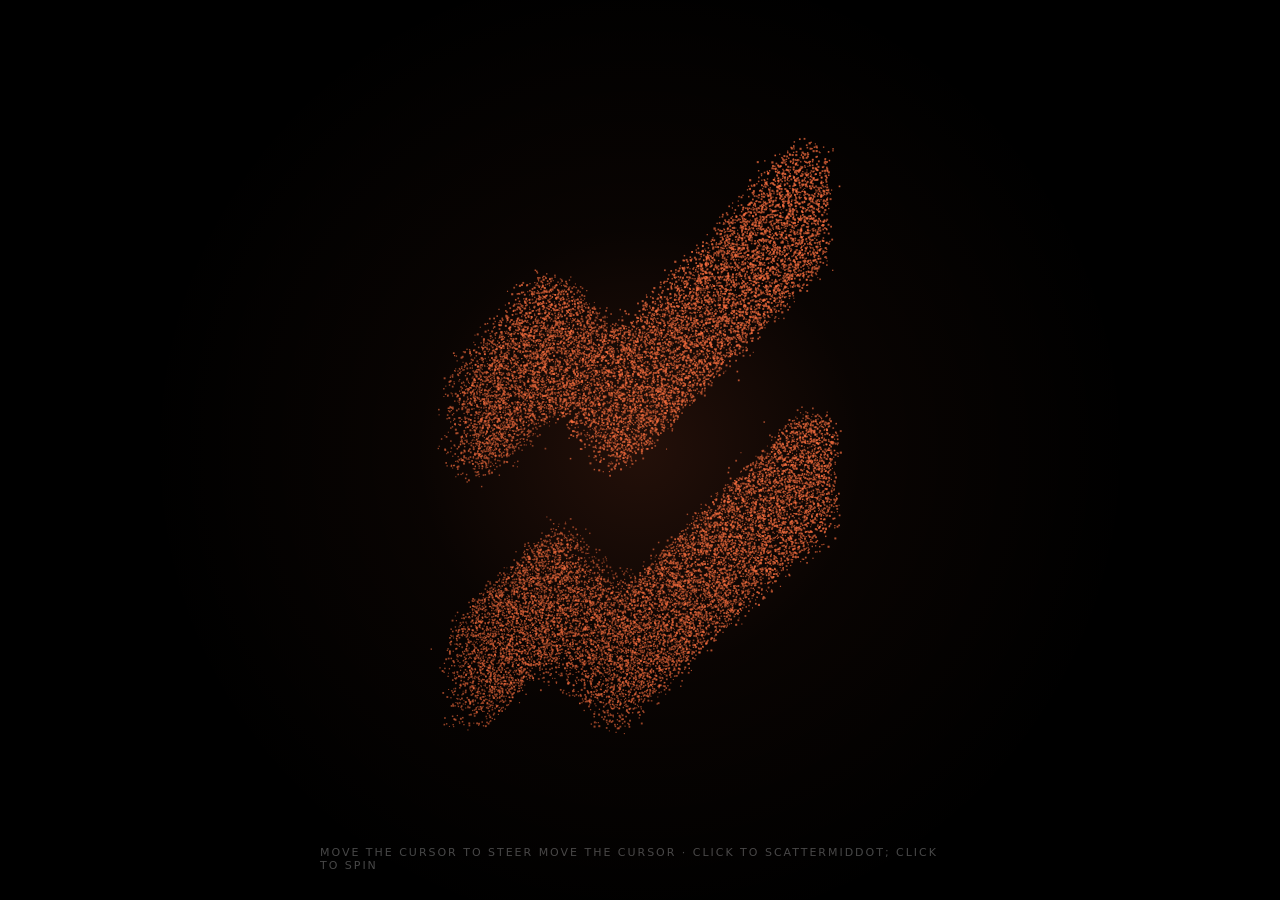
==== index.html @ d8baff83 "3D particle mark: rotating point cloud of the Uprising sign Canvas 2D, no dependencies. Logo paths a" ====
<!doctype html>
<html lang="en">
<head>
  <meta charset="utf-8" />
  <meta name="viewport" content="width=device-width, initial-scale=1" />
  <title>Uprising — Particle Mark</title>
  <meta name="description" content="Interactive particle rendering of the Uprising mark. Canvas 2D, no dependencies." />
  <link rel="icon" href="logo.svg" type="image/svg+xml" />
  <link rel="stylesheet" href="style.css" />
</head>
<body>
  <main class="stage">
    <canvas id="scene" aria-label="Animated particle rendering of the Uprising mark"></canvas>
    <p class="hint">move the cursor to steer move the cursor &middot; click to scattermiddot; click to spin</p>
  </main>
  <script src="particles.js"></script>
</body>
</html>
---- style.css ----
:root {
  --bg: #000000;
  --brand: #FE7241;
  --hint: rgba(255, 255, 255, 0.28);
}

* { box-sizing: border-box; }

html, body {
  height: 100%;
  margin: 0;
}

/* iOS/Android browser chrome changes the viewport height mid-scroll — dvh follows it. */
@supports (height: 100dvh) {
  html, body { height: 100dvh; }
}

body {
  background: var(--bg);
  color: #fff;
  font-family: ui-sans-serif, system-ui, -apple-system, "Segoe UI", Roboto, Helvetica, Arial, sans-serif;
  overflow: hidden;
}

.stage {
  position: relative;
  width: 100%;
  height: 100%;
  display: block;
}

#scene {
  display: block;
  width: 100%;
  height: 100%;
  cursor: crosshair;
  touch-action: none;
}

.hint {
  position: absolute;
  left: 50%;
  bottom: calc(28px + env(safe-area-inset-bottom, 0px));
  transform: translateX(-50%);
  margin: 0;
  font-size: 11px;
  letter-spacing: 0.18em;
  text-transform: uppercase;
  color: var(--hint);
  pointer-events: none;
  user-select: none;
}

@media (max-width: 640px) {
  .hint { bottom: 18px; font-size: 10px; }
}

@media (prefers-reduced-motion: reduce) {
  .hint { display: none; }
}
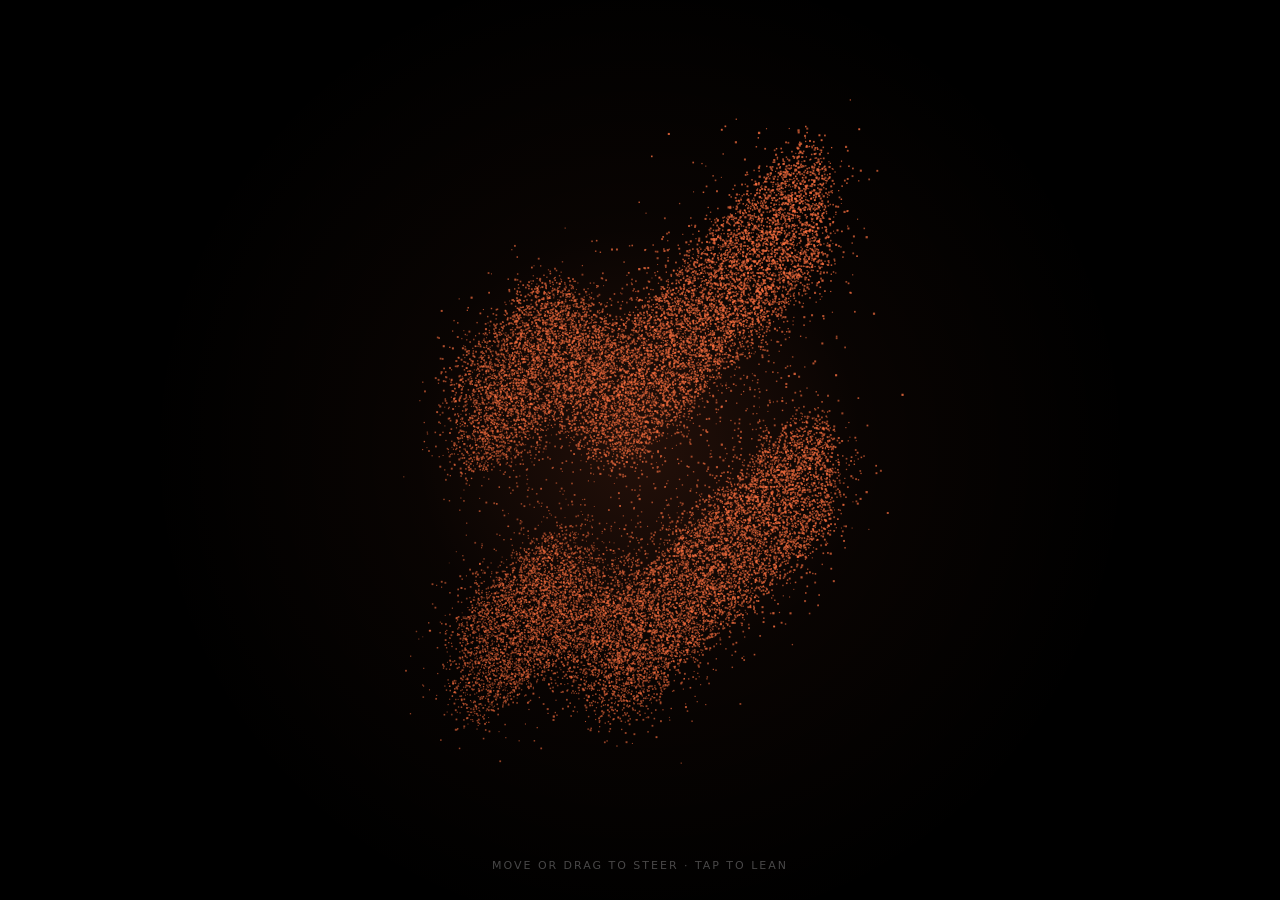
==== commit 25e5a1e5: "Fix mangled hint line Co-Authored-By: Claude Opus 5 <noreply@anthropic.com> Claude-Session: https://" ====
--- a/index.html
+++ b/index.html
@@ -11,7 +11,7 @@
 <body>
   <main class="stage">
     <canvas id="scene" aria-label="Animated particle rendering of the Uprising mark"></canvas>
-    <p class="hint">move the cursor to steer move the cursor &middot; click to scattermiddot; click to spin</p>
+    <p class="hint">move or drag to steer &middot; tap to lean</p>
   </main>
   <script src="particles.js"></script>
 </body>
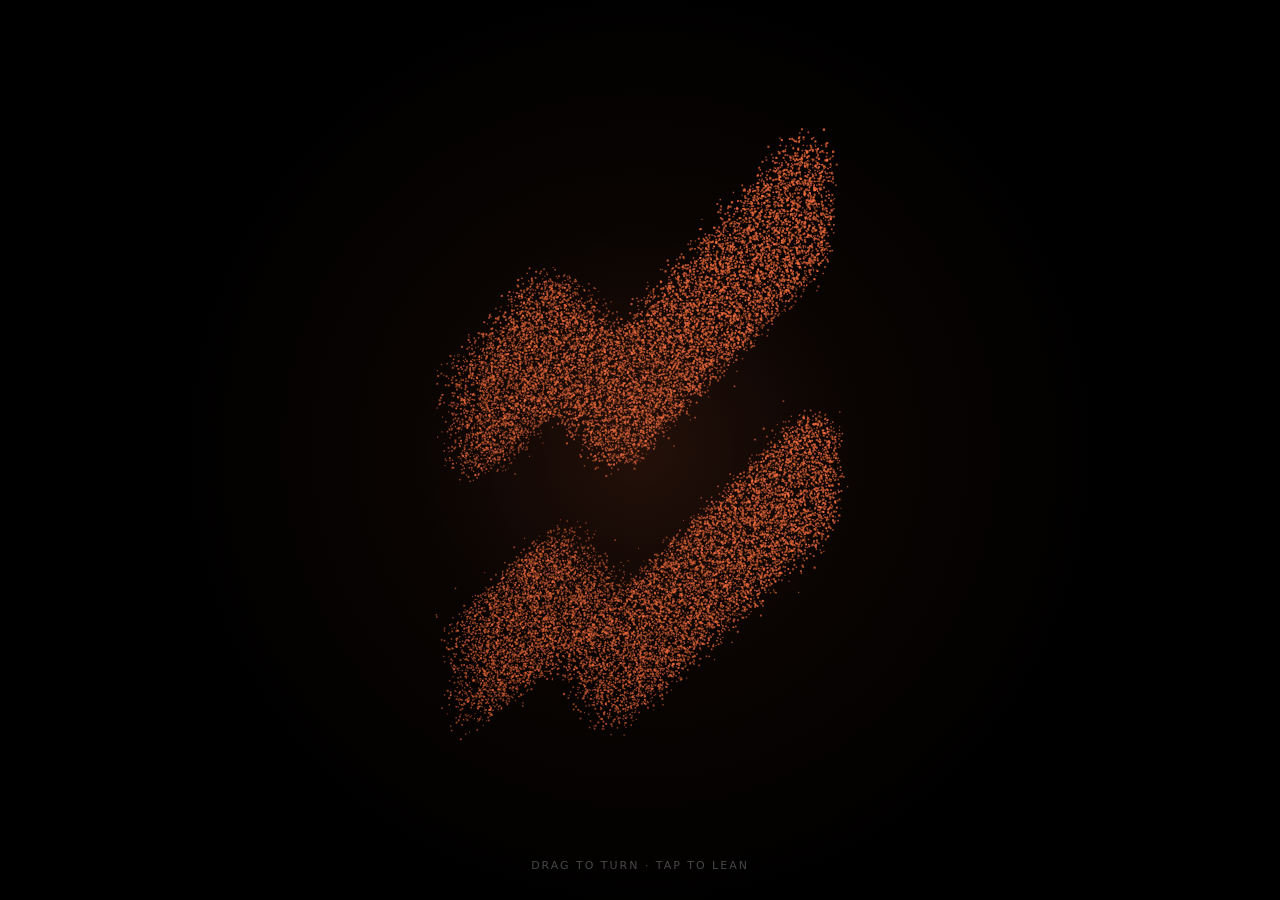
==== commit 034a8e88: "Make dragging a real gesture Hover and drag are now separate: hovering leans the mark slightly, pres" ====
--- a/index.html
+++ b/index.html
@@ -11,7 +11,7 @@
 <body>
   <main class="stage">
     <canvas id="scene" aria-label="Animated particle rendering of the Uprising mark"></canvas>
-    <p class="hint">move or drag to steer &middot; tap to lean</p>
+    <p class="hint">drag to turn &#183; tap to lean</p>
   </main>
   <script src="particles.js"></script>
 </body>
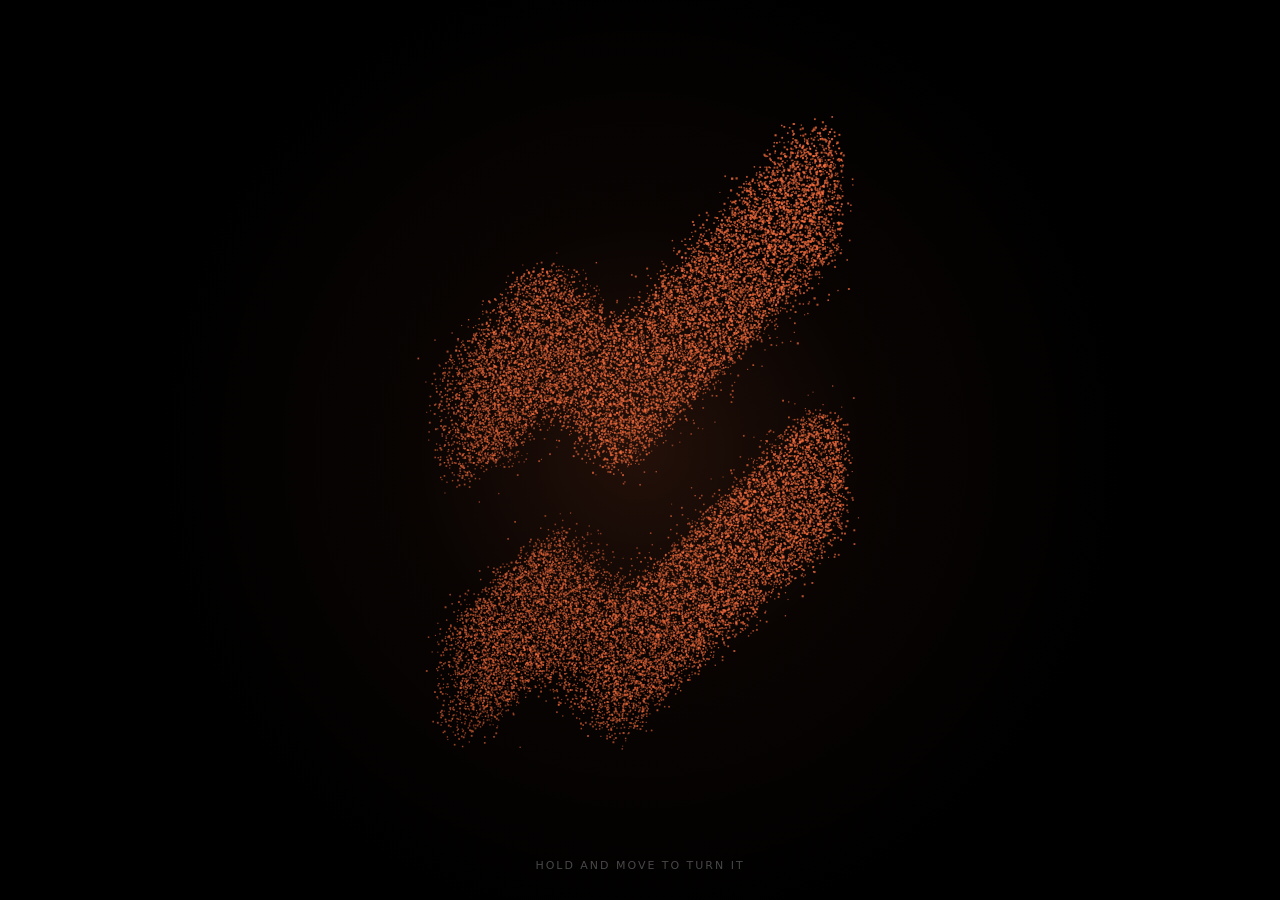
==== commit c01d87e4: "Turn on hold and swipe instead of click Pressing and holding grabs the mark and turns it towards the" ====
--- a/index.html
+++ b/index.html
@@ -11,7 +11,7 @@
 <body>
   <main class="stage">
     <canvas id="scene" aria-label="Animated particle rendering of the Uprising mark"></canvas>
-    <p class="hint">drag to turn &#183; tap to lean</p>
+    <p class="hint">hold and move to turn it</p>
   </main>
   <script src="particles.js"></script>
 </body>
